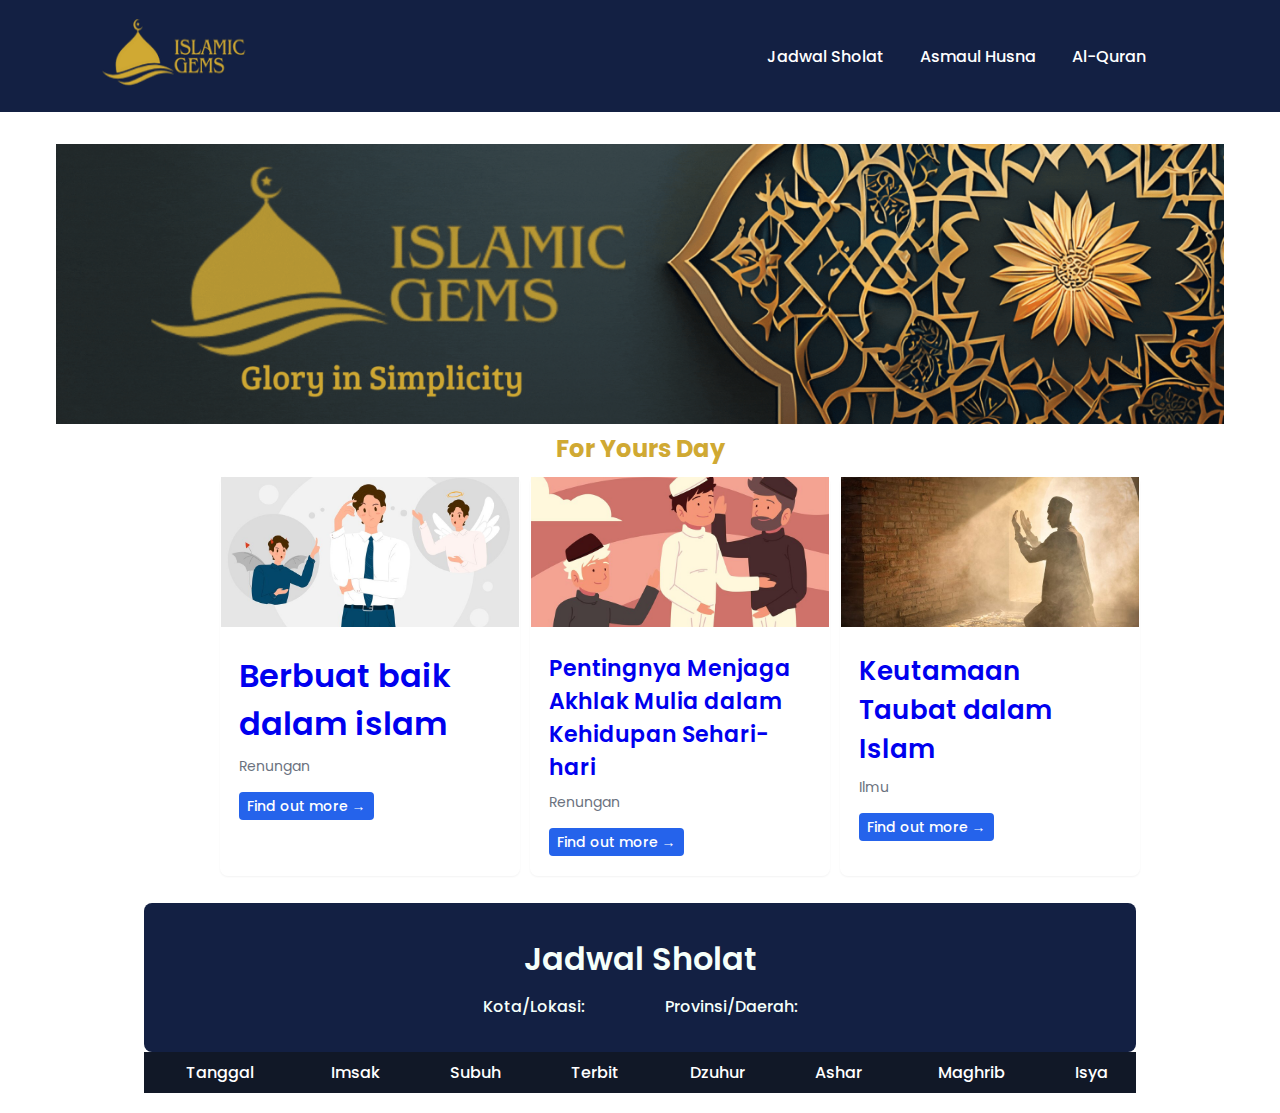
==== index.html @ fabbcd6e "first commit" ====
<!DOCTYPE html>
<html lang="en">

<head>
    <meta charset="UTF-8">
    <meta name="viewport" content="width=device-width, initial-scale=1.0">
    <title>Islamic Gems</title>
    <link rel="stylesheet" href="style.css">
    <link rel="stylesheet" href="https://unpkg.com/aos@next/dist/aos.css" />
    <link href='https://unpkg.com/boxicons@2.1.4/css/boxicons.min.css' rel='stylesheet'>
</head>

<body>
    <header class="header">
        <img class="logo" src="/images/s (1).png" alt="logo">

        <i class="bx bx-menu-alt-left" id="menu-icon" style="color: rgb(7,7,7);"></i>

        <nav class="navbar">
            <a href="index.html">Jadwal Sholat</a>
            <a href="asmaul-husna.html">Asmaul Husna</a>
            <a href="al-quraan.html">Al-Quran</a>
        </nav>

    </header>

    <section class="awal">
        <img class="gambar" src="/images/1.gif" alt="photo">
    </section>

    <!-- kajian -->
    <section class="islam-day">
        <h2>For Yours Day</h2>
        <!-- kajian -->
        <div class="kajian-container">
            <div class="kajian">
                <div class="image">
                    <img src="/images/ethical-dilemma-illustration_23-2148758813.jpg">
                    <div class="icon">
                    </div>
                </div>
                <div class="content">
                    <a href="artikel.html">
                        <span class="title">
                            Berbuat baik dalam islam
                        </span>
                    </a>

                    <p class="desc">
                        Renungan
                    </p>

                    <a class="action" href="artikel.html">
                        Find out more
                        <span aria-hidden="true">
                            →
                        </span>
                    </a>
                </div>
            </div>
            <div class="kajian">
                <div class="image">
                    <img src="/images/muslim-men-group-together-cartoon_24911-64649.jpg">
                    <div class="icon">
                    </div>
                </div>
                <div class="content">
                    <a href="artikel2.html">
                        <span class="title" style="font-size: 22px;">
                            Pentingnya Menjaga Akhlak Mulia dalam Kehidupan Sehari-hari
                        </span>
                    </a>

                    <p class="desc">
                        Renungan
                    </p>

                    <a class="action" href="artikel2.html">
                        Find out more
                        <span aria-hidden="true">
                            →
                        </span>
                    </a>
                </div>
            </div>
            <div class="kajian">
                <div class="image">
                    <img
                        src="/images/silhouette-muslim-man-praying-old-mosque-phra-nakhon-si-ayutthaya-province-asia-muslim_369024-816.jpg">
                    <div class="icon">
                    </div>
                </div>
                <div class="content">
                    <a href="artikel3.html">
                        <span class="title" style="font-size: 26px;">
                            Keutamaan Taubat dalam Islam
                        </span>
                    </a>

                    <p class="desc">
                        Ilmu
                    </p>

                    <a class="action" href="artikel3.html">
                        Find out more
                        <span aria-hidden="true">
                            →
                        </span>
                    </a>
                </div>
            </div>
        </div>
    </section>
    <!-- kajian -->

    <section class="jadwal-sholat">
        <div class="container">
            <div class="card">
                <div class="card-header">
                    <h5 class="title">Jadwal Sholat</h5>
                    <div class="lokasi">
                        <p>Kota/Lokasi: <strong id="city"></strong></p>
                        <p>Provinsi/Daerah: <strong id="prov"></strong></p>
                    </div>
                </div>

                <div class="card-body">
                    <div class="table-responsive">
                        <table class="table">
                            <thead class="table-primary">
                                <tr>
                                    <th class="th1">Tanggal</th>
                                    <th>Imsak</th>
                                    <th>Subuh</th>
                                    <th>Terbit</th>
                                    <th>Dzuhur</th>
                                    <th>Ashar</th>
                                    <th>Maghrib</th>
                                    <th>Isya</th>
                                </tr>
                            </thead>
                            <tbody id="list-jadwal"></tbody>
                        </table>
                    </div>
                </div>
            </div>

        </div>
    </section>

    <script src="script.js"></script>
</body>

</html>
---- style.css ----
@import url('https://fonts.googleapis.com/css2?family=Poppins:ital,wght@0,100;0,200;0,300;0,400;0,500;0,600;0,700;0,800;0,900;1,100;1,200;1,300;1,400;1,500;1,600;1,700;1,800;1,900&display=swap');

* {
    margin: 0;
    padding: 0;
    box-sizing: border-box;
    text-decoration: none;
    border: none;
    outline: none;
    scroll-behavior: smooth;
    font-family: 'Poppins', 'sans-serif';
}

html {
    font-size: 100%;
}

body {
    background-color: white;
}

/* navbar */

header {
    position: relative;
    top: 0;
    left: 0;
    width: 100%;
    padding: 1rem 8%;
    background-color: #132043;
    display: flex;
    justify-content: space-between;
    align-items: center;
    z-index: 100;
    text-align: right;
}

#menu-icon {
    font-size: 3.6rem;
    color: black;
    display: none;
}


.logo {
    width: 9rem;
    height: 5rem;
}

.navbar a {
    color: white;
    font-size: 1rem;
    font-weight: 500;
    margin-right: 2rem;
}

.button {
    display: inline-block;
    padding: 1rem 2.8rem;
    border-radius: 1rem;
    margin-bottom: 10px;
    background: whitesmoke;
    box-shadow: 2.4px 2.4px 12px 0px rgb(46, 46, 46, 0.965);
    color: rgb(44, 41, 41);
    font-size: 1rem;
    font-weight: 500;
}

/* home */

.awal {
    margin-top: 2rem;
    justify-content: center;
    align-items: center;
    text-align: center;
}

.gambar {
    width: 73rem;
    height: 17.5rem;
}


/* kajian */
.islam-day h2 {
    text-align: center;
    color: #D0A933;
}

.kajian-container {
    display: flex;
    flex-direction: row;
    margin-left: 5rem;
    align-items: center;
    justify-content: center;
}

.kajian {
    max-width: 300px;
    border-radius: 0.5rem;
    background-color: #fff;
    box-shadow: 0 1px 2px 0 rgba(0, 0, 0, 0.05);
    border: 1px solid transparent;
    margin: 10px 5px 7px 5px;
    height: 400px;

}

.kajian a {
    text-decoration: none
}

.content {
    padding: 1.1rem;
}

.image img {
    object-fit: cover;
    width: 100%;
    height: 150px;
    background-color: rgb(239, 205, 255);
}

.kajian-title {
    color: #111827;
    font-size: 1.125rem;
    line-height: 1.75rem;
    font-weight: 600;
}

.desc {
    margin-top: 0.5rem;
    color: #6B7280;
    font-size: 0.875rem;
    line-height: 1.25rem;
}

.action {
    display: inline-flex;
    margin-top: 1rem;
    color: #ffffff;
    font-size: 0.875rem;
    line-height: 1.25rem;
    font-weight: 500;
    align-items: center;
    gap: 0.25rem;
    background-color: #2563EB;
    padding: 4px 8px;
    border-radius: 4px;
}

.action span {
    transition: .3s ease;
}

.action:hover span {
    transform: translateX(4px);
}

/* Jadwal sholat */

.container {
    margin: 20px 9rem;
}

.card {
    justify-content: center;
    align-items: center;
    text-align: center;
}

.card-header {
    padding: 2rem 2rem;
    border-radius: 0.5rem;
    font-weight: 600;
    font-size: 1rem;
    background-color: #132043;
    color: mintcream;
}

.title {
    font-size: 2rem;
    margin-bottom: 0.5rem;
    font-weight: 550;
}

.lokasi {
    justify-content: center;
    display: flex;
    gap: 5rem;
}

.lokasi p {
    font: size 1.2rem;
    font-weight: 500;
}

#prov {
    font-size: 1.2rem;
}

#city {
    font-size: 1.2rem;
}

.table {
    width: 100%;
    border-collapse: collapse;
}

.table-primary th {
    padding-top: 1rem;
    padding-bottom: 1rem;
    background-color: #111827;
    font-weight: 500;
    color: white;
    text-align: center;
    padding: 8px;
}

.table td {
    text-align: center;
    padding: 8px;
    background-color: #1F4172;
    color: white;
}

.table-primary td {
    color: white;
    background-color: #111827;
}

/* asmaul husna*/
#result {
    padding: 2rem 3rem 3rem;
    margin: 3rem 4rem 4rem;
    border-radius: 2rem;
    gap: 3rem;
    display: grid;
    grid-template-columns: repeat(3, 50fr);
}

.kotak {
    width: 18rem;
    height: 12rem;
    margin-bottom: 1rem;
    cursor: pointer;
    transition: 0.3s, transform 0.3s;
}

.kotak:hover {
    transform: scale(1.1);
}

.kecil {
    width: 18rem;
    border-radius: 5rem;
    background-color: #132043;
    padding-top: .3rem;
    color: white;
    padding-bottom: .4rem;
    display: flex;
    gap: 2rem;
    justify-content: space-around;
    vertical-align: middle;
}

.nomer {
    background-color: #D0A933;
    padding-left: .5rem;
    padding-right: .5rem;
    text-align: center;
    border-radius: 3rem;
    color: white;
    margin-top: .2rem;

}

.save {
    width: 0.9rem;
    height: 1.75rem;

}

.nama {
    justify-content: center;
    text-align: center;
    align-items: center;
    font-size: 1.1rem;
    font-weight: 400;
    color: #D0A933;
}

.arab {
    margin-top: .4rem;
    margin-right: .5rem;
    text-align: right;
    font-size: 2rem;
    color: #D0A933;

}

.arti {
    margin-right: .5rem;
    text-align: right;
    font-size: 1rem;
    margin-top: .3rem;

}

.line {
    margin-top: 1rem;
    border-top: 3px solid #132043;

}
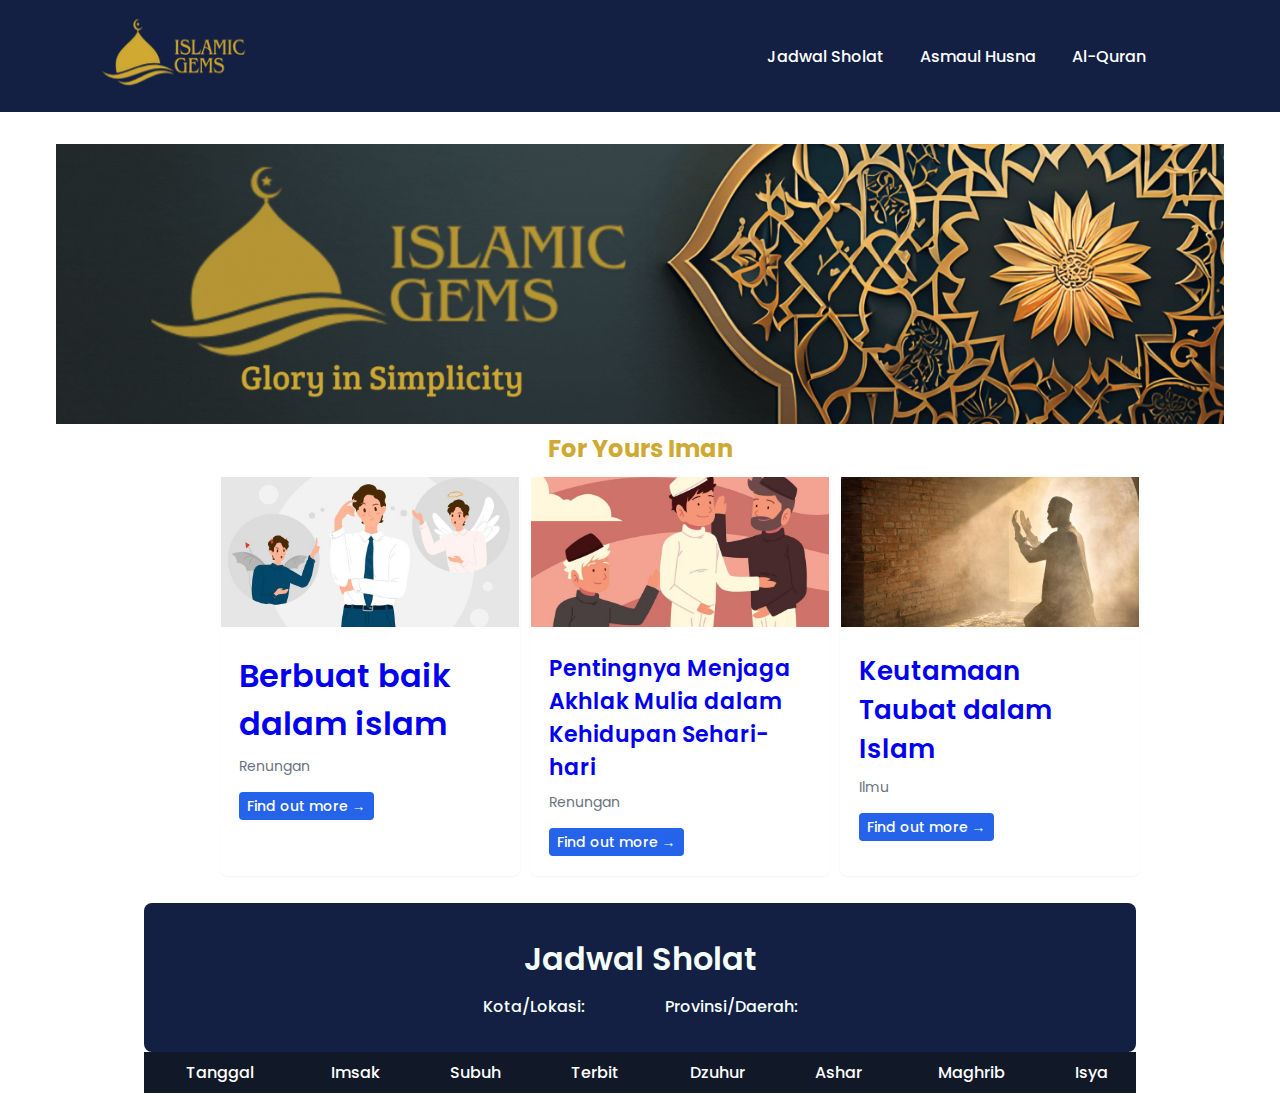
==== commit 9c36f377: "islam gems" ====
--- a/index.html
+++ b/index.html
@@ -12,7 +12,7 @@
 
 <body>
     <header class="header">
-        <img class="logo" src="/images/s (1).png" alt="logo">
+        <img class="logo" src="images/s (1).png" alt="logo">
 
         <i class="bx bx-menu-alt-left" id="menu-icon" style="color: rgb(7,7,7);"></i>
 
@@ -25,17 +25,17 @@
     </header>
 
     <section class="awal">
-        <img class="gambar" src="/images/1.gif" alt="photo">
+        <img class="gambar" src="images/1.gif" alt="photo">
     </section>
 
     <!-- kajian -->
     <section class="islam-day">
-        <h2>For Yours Day</h2>
+        <h2>For Yours Iman</h2>
         <!-- kajian -->
         <div class="kajian-container">
             <div class="kajian">
                 <div class="image">
-                    <img src="/images/ethical-dilemma-illustration_23-2148758813.jpg">
+                    <img src="images/ethical-dilemma-illustration_23-2148758813.jpg">
                     <div class="icon">
                     </div>
                 </div>
@@ -60,7 +60,7 @@
             </div>
             <div class="kajian">
                 <div class="image">
-                    <img src="/images/muslim-men-group-together-cartoon_24911-64649.jpg">
+                    <img src="images/muslim-men-group-together-cartoon_24911-64649.jpg">
                     <div class="icon">
                     </div>
                 </div>
@@ -86,7 +86,7 @@
             <div class="kajian">
                 <div class="image">
                     <img
-                        src="/images/silhouette-muslim-man-praying-old-mosque-phra-nakhon-si-ayutthaya-province-asia-muslim_369024-816.jpg">
+                        src="images/silhouette-muslim-man-praying-old-mosque-phra-nakhon-si-ayutthaya-province-asia-muslim_369024-816.jpg">
                     <div class="icon">
                     </div>
                 </div>
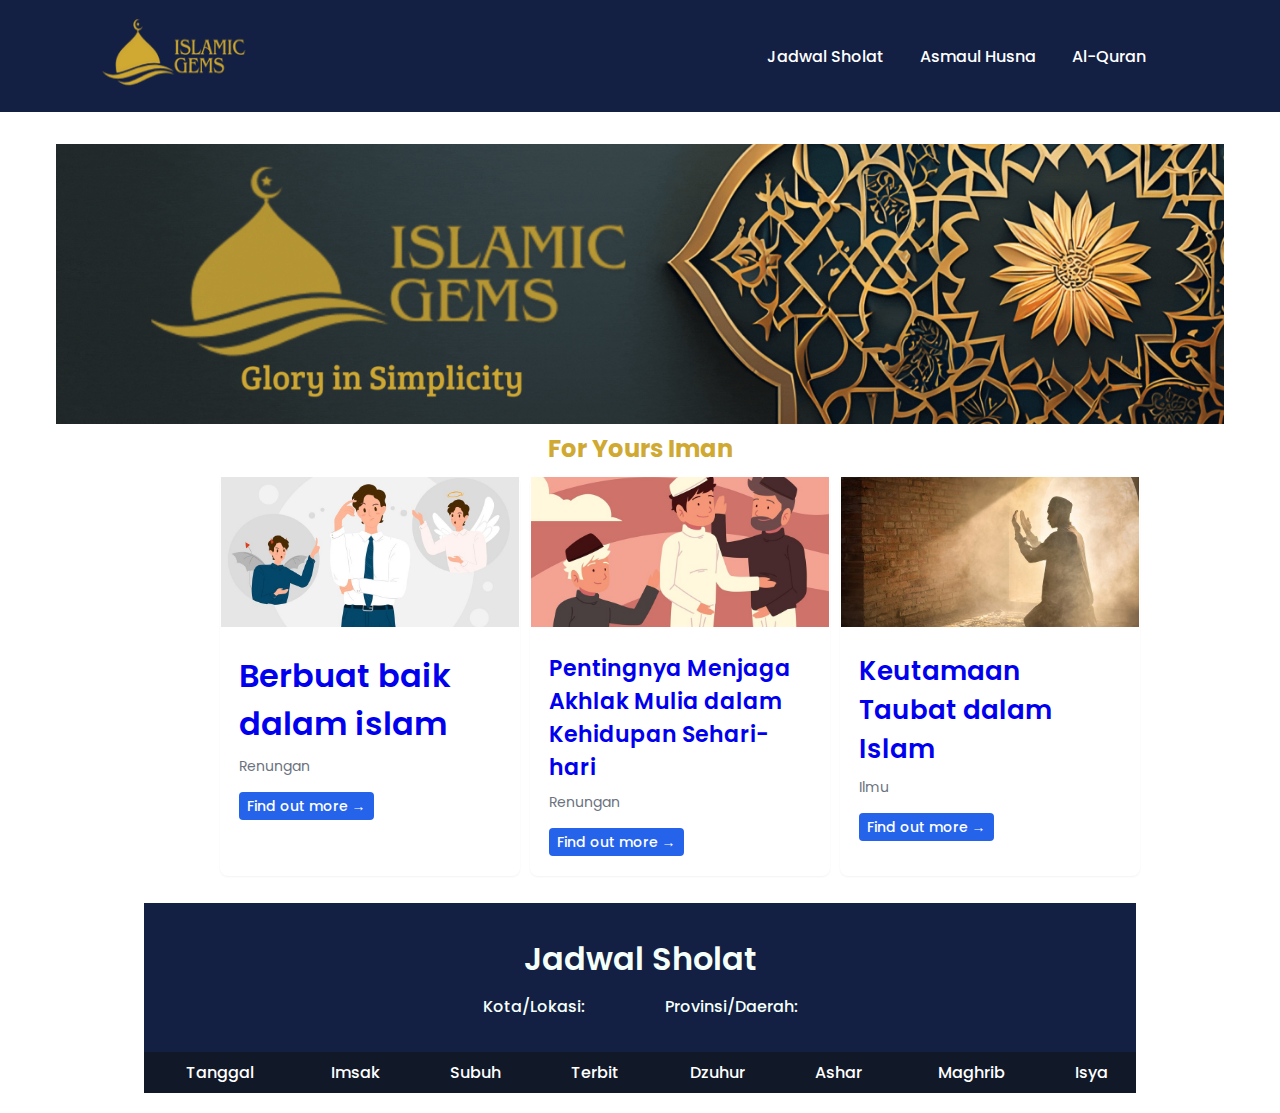
==== commit 0c32ece7: "islam-gems" ====
--- a/index.html
+++ b/index.html
@@ -6,7 +6,6 @@
     <meta name="viewport" content="width=device-width, initial-scale=1.0">
     <title>Islamic Gems</title>
     <link rel="stylesheet" href="style.css">
-    <link rel="stylesheet" href="https://unpkg.com/aos@next/dist/aos.css" />
     <link href='https://unpkg.com/boxicons@2.1.4/css/boxicons.min.css' rel='stylesheet'>
 </head>
 
--- a/style.css
+++ b/style.css
@@ -171,7 +171,6 @@
 
 .card-header {
     padding: 2rem 2rem;
-    border-radius: 0.5rem;
     font-weight: 600;
     font-size: 1rem;
     background-color: #132043;
